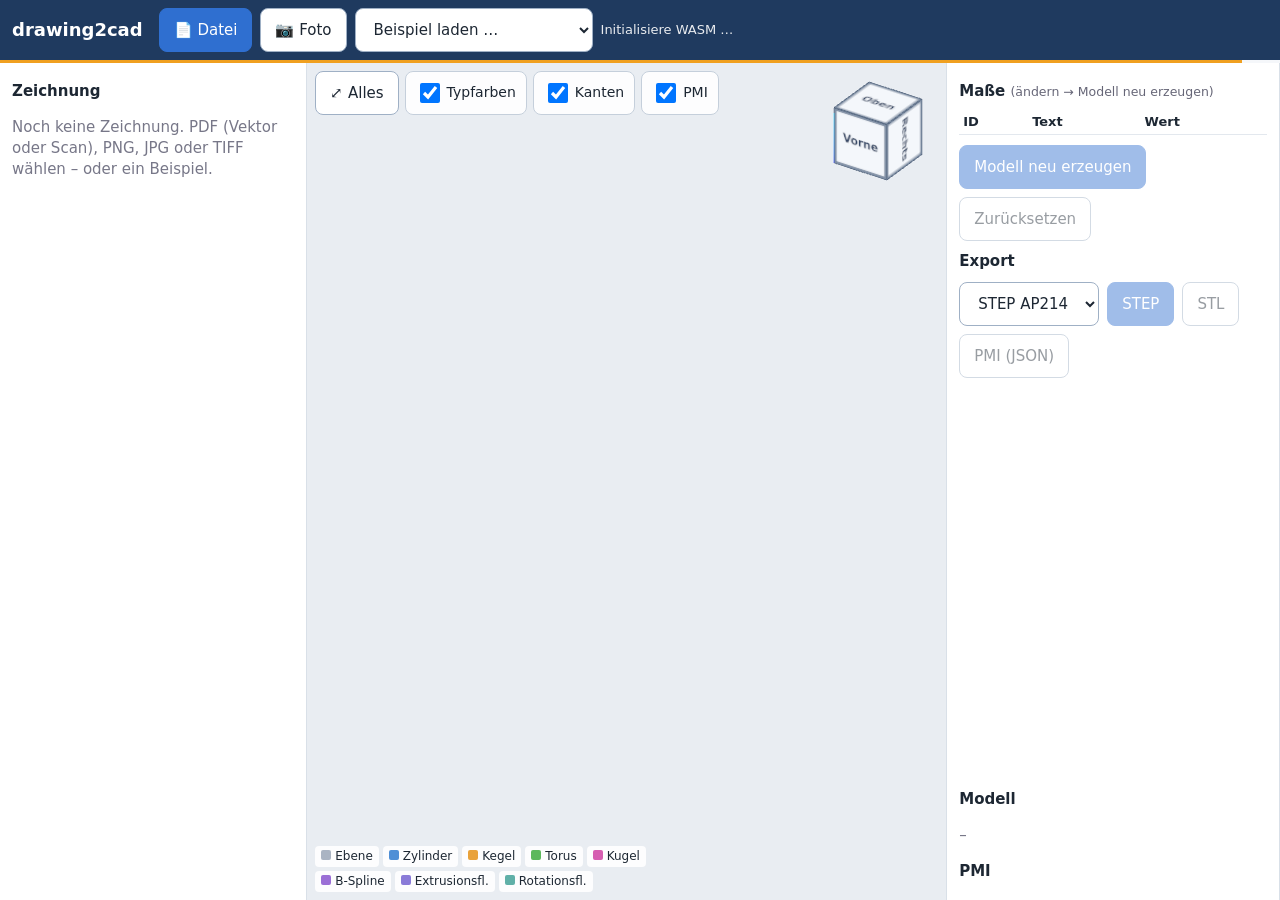
==== index.html @ 1ce8e7d0 "Client-seitige Web-App (GitHub Pages): pdf.js/Raster+OCR → replicad/OCCT im Worker, ViewCube, PMI, S" ====
<!doctype html>
<html lang="de">
<head>
<meta charset="utf-8">
<meta name="viewport" content="width=device-width, initial-scale=1, viewport-fit=cover">
<meta name="theme-color" content="#1f3a5f">
<title>drawing2cad – Zeichnung → 3D-CAD</title>
<link rel="icon" href="data:,">
<link rel="stylesheet" href="app/style.css">
</head>
<body>
<header>
  <h1>drawing2cad</h1>
  <label class="btn primaer">📄 Datei<input id="datei" type="file" accept=".pdf,.png,.jpg,.jpeg,.tif,.tiff,application/pdf,image/*" hidden></label>
  <label class="btn kamera">📷 Foto<input id="kamera" type="file" accept="image/*" capture="environment" hidden></label>
  <select id="beispiel" aria-label="Beispiel laden"><option value="">Beispiel laden …</option></select>
  <span id="status" role="status">Starte …</span>
</header>
<div id="fortschritt"><div></div></div>
<main data-tab="3d">
  <section id="p-zeichnung" class="panel">
    <h2>Zeichnung</h2>
    <div id="vorschau"><p class="leer">Noch keine Zeichnung. PDF (Vektor oder Scan), PNG, JPG oder TIFF wählen – oder ein Beispiel.</p></div>
    <div id="meldungen"></div>
  </section>
  <section id="p-3d" class="panel">
    <div id="ansicht">
      <div id="labels"></div>
      <canvas id="viewcube" title="ViewCube: Fläche, Kante oder Ecke antippen"></canvas>
      <div id="werkzeuge">
        <button id="fit" class="btn" title="Alles zeigen">⤢ Alles</button>
        <label class="chk"><input type="checkbox" id="o-farben" checked> Typfarben</label>
        <label class="chk"><input type="checkbox" id="o-kanten" checked> Kanten</label>
        <label class="chk"><input type="checkbox" id="o-pmi" checked> PMI</label>
      </div>
      <div id="legende"></div>
      <div id="auswahl" hidden></div>
    </div>
  </section>
  <section id="p-masse" class="panel">
    <h2>Maße <small>(ändern → Modell neu erzeugen)</small></h2>
    <table id="masse"><thead><tr><th>ID</th><th>Text</th><th>Wert</th></tr></thead><tbody></tbody></table>
    <div class="zeile"><button id="neu" class="btn primaer" disabled>Modell neu erzeugen</button><button id="zurueck" class="btn" disabled>Zurücksetzen</button></div>
    <h2>Export</h2>
    <div class="zeile">
      <select id="schema" aria-label="STEP-Schema"><option value="AP214IS" selected>STEP AP214</option><option value="AP203">STEP AP203</option><option value="AP242DIS">STEP AP242</option></select>
      <button id="x-step" class="btn primaer" disabled>STEP</button>
      <button id="x-stl" class="btn" disabled>STL</button>
      <button id="x-pmi" class="btn" disabled>PMI (JSON)</button>
    </div>
  </section>
  <section id="p-info" class="panel">
    <h2>Modell</h2>
    <div id="info"><p class="leer">–</p></div>
    <h2>PMI</h2>
    <ul id="pmi"></ul>
  </section>
</main>
<nav id="tabs">
  <button data-tab="zeichnung">Zeichnung</button>
  <button data-tab="3d" class="aktiv">3D</button>
  <button data-tab="masse">Maße</button>
  <button data-tab="info">Info</button>
</nav>
<script type="module" src="app/main.js"></script>
</body>
</html>
---- app/style.css ----
*{box-sizing:border-box}
html,body{margin:0;height:100%;font:15px/1.4 system-ui,-apple-system,"Segoe UI",Roboto,sans-serif;color:#1d2733;background:#f5f7fa}
body{display:flex;flex-direction:column;height:100dvh;overflow:hidden}
header{display:flex;flex-wrap:wrap;gap:8px;align-items:center;padding:8px 12px;padding-top:max(8px,env(safe-area-inset-top));background:#1f3a5f;color:#fff}
header h1{font-size:18px;margin:0 8px 0 0}
#status{flex:1;min-width:160px;font-size:13px;opacity:.9;white-space:nowrap;overflow:hidden;text-overflow:ellipsis}
.btn,select{min-height:44px;padding:0 14px;border:1px solid #9fb0c5;border-radius:8px;background:#fff;color:#1d2733;font:inherit;cursor:pointer;display:inline-flex;align-items:center;gap:6px}
.btn.primaer{background:#2f6fd0;border-color:#2f6fd0;color:#fff}
.btn:disabled{opacity:.45;cursor:default}
header select{max-width:240px}
#fortschritt{height:3px;background:transparent}
#fortschritt div{height:100%;width:0;background:#f0a020;transition:width .2s}
main{flex:1;display:grid;grid-template-columns:minmax(260px,24%) 1fr minmax(300px,26%);grid-template-rows:1fr auto;min-height:0}
#p-zeichnung{grid-row:1/3}
#p-3d{grid-column:2;grid-row:1/3;padding:0;overflow:hidden}
#p-masse{grid-column:3;grid-row:1}
#p-info{grid-column:3;grid-row:2;max-height:38vh}
.panel{overflow:auto;padding:10px 12px;border-right:1px solid #d9e0e8;min-height:0;background:#fff}
h2{font-size:15px;margin:8px 0}
h2 small{font-weight:normal;color:#667}
.leer{color:#778}
#vorschau{position:relative}
#vorschau canvas{width:100%;height:auto;border:1px solid #ccd;display:block}
#vorschau .box{position:absolute;border:2px dashed #2f6fd0;pointer-events:none}
#vorschau .box span{position:absolute;top:-1.4em;left:0;font-size:11px;background:#2f6fd0;color:#fff;padding:0 4px;border-radius:3px;white-space:nowrap}
#meldungen div{font-size:13px;padding:6px 8px;margin:6px 0;border-radius:6px;background:#eef3fa}
#meldungen .fehler{background:#fde8e8;color:#8a1c1c}
#ansicht{position:relative;width:100%;height:100%;touch-action:none}
#ansicht>canvas:first-child{display:block;width:100%;height:100%}
#viewcube{position:absolute;top:8px;right:8px;width:120px;height:120px;cursor:pointer;touch-action:manipulation}
#werkzeuge{position:absolute;left:8px;top:8px;display:flex;flex-wrap:wrap;gap:6px;max-width:calc(100% - 150px)}
.chk{display:inline-flex;align-items:center;gap:4px;min-height:44px;padding:0 10px;background:rgba(255,255,255,.88);border-radius:8px;border:1px solid #c5cfdb;font-size:14px}
.chk input{width:20px;height:20px}
#legende{position:absolute;left:8px;bottom:8px;display:flex;flex-wrap:wrap;gap:4px;font-size:12px;max-width:60%}
#legende span{background:rgba(255,255,255,.88);padding:2px 6px;border-radius:4px}
#legende i{display:inline-block;width:10px;height:10px;margin-right:4px;border-radius:2px}
#auswahl{position:absolute;right:8px;bottom:8px;max-width:min(340px,70%);background:rgba(255,255,255,.95);border:1px solid #c5cfdb;border-radius:8px;padding:8px 10px;font-size:13px;box-shadow:0 2px 8px rgba(0,0,0,.15)}
#auswahl table td{padding:1px 6px 1px 0;vertical-align:top}
#labels{position:absolute;inset:0;pointer-events:none;overflow:hidden}
.pmilabel{position:absolute;left:0;top:0;pointer-events:auto;cursor:pointer;background:#fff8e1;border:1px solid #b8860b;color:#5a4100;border-radius:4px;padding:1px 5px;font-size:12px;white-space:nowrap}
.pmilabel.aktiv{background:#ff3b30;color:#fff;border-color:#a00;z-index:2}
table{border-collapse:collapse;width:100%}
#masse td,#masse th{border-bottom:1px solid #e3e8ee;padding:3px 4px;text-align:left;font-size:13px}
#masse input{width:90px;min-height:40px;font:inherit;padding:0 6px;border:1px solid #9fb0c5;border-radius:6px}
#masse input.geaendert{background:#fff4d6;border-color:#e0a000}
#masse tr.fest td{color:#889}
.zeile{display:flex;flex-wrap:wrap;gap:8px;margin:10px 0}
#info table td{padding:2px 6px 2px 0;font-size:13px}
#pmi{list-style:none;padding:0;margin:0}
#pmi li{padding:8px;border-bottom:1px solid #e3e8ee;cursor:pointer;font-size:13px;min-height:44px}
#pmi li.aktiv{background:#ffe5e3}
#tabs{display:none}
@media (max-width:899px){
  header h1{font-size:16px}
  header .btn,header select{flex:1 1 auto}
  #status{flex-basis:100%;order:9}
  main{display:block;position:relative}
  .panel{position:absolute;inset:0;display:none;border:0}
  main[data-tab=zeichnung] #p-zeichnung,main[data-tab="3d"] #p-3d,main[data-tab=masse] #p-masse,main[data-tab=info] #p-info{display:block}
  #p-info{max-height:none}
  #viewcube{width:96px;height:96px}
  #werkzeuge{max-width:calc(100% - 115px)}
  #legende{display:none}
  #tabs{display:flex;border-top:1px solid #c5cfdb;background:#fff;padding-bottom:env(safe-area-inset-bottom)}
  #tabs button{flex:1;min-height:52px;border:0;background:none;font:inherit;font-size:15px;color:#456}
  #tabs button.aktiv{color:#2f6fd0;font-weight:600;box-shadow:inset 0 3px 0 #2f6fd0}
}
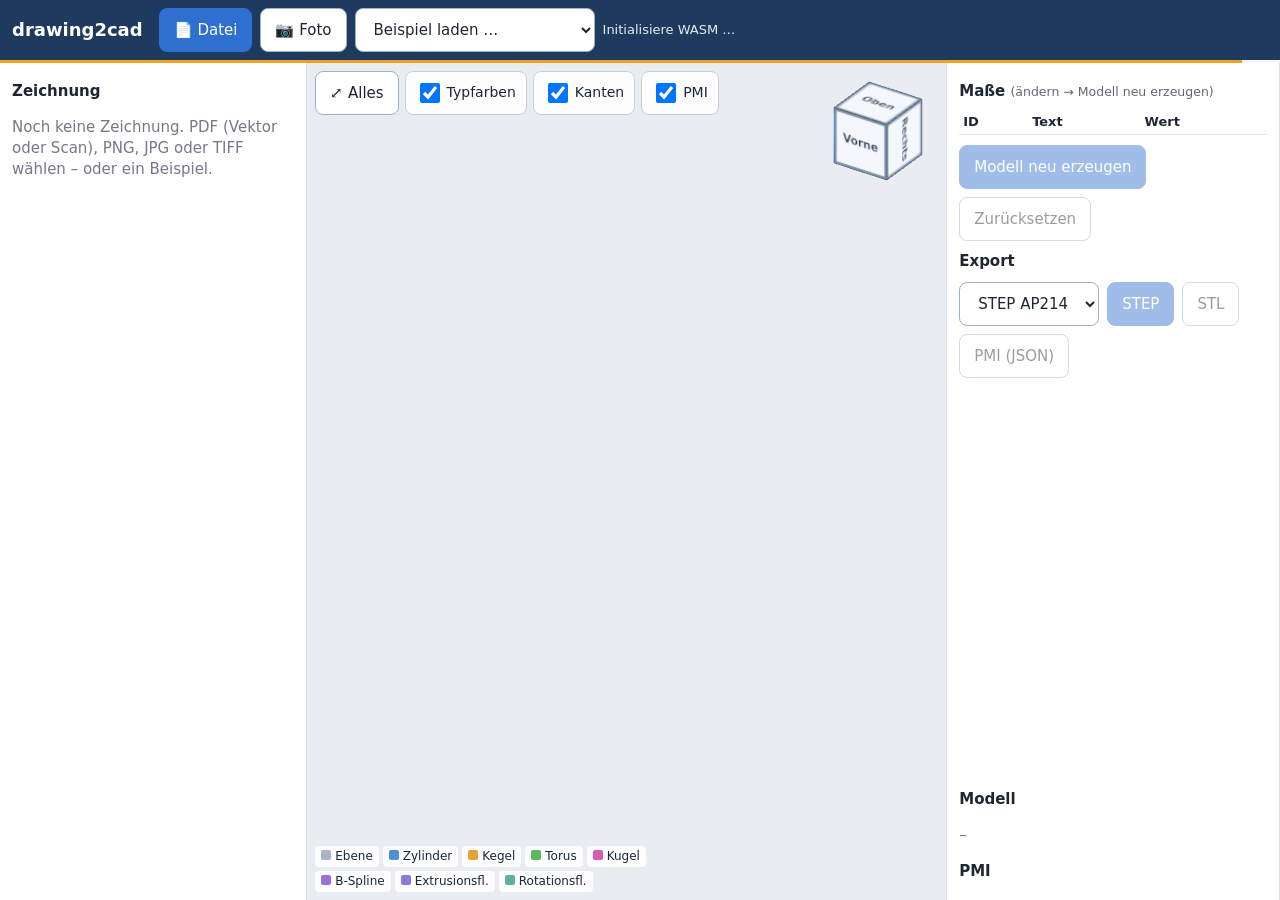
==== commit 79191e4d: "Schnitt- und Einzelheitenansichten (Vektor + Raster), reale Zeichnung (WEBP, 90 dpi, Ansichtsmaßstäb" ====
--- a/index.html
+++ b/index.html
@@ -11,7 +11,7 @@
 <body>
 <header>
   <h1>drawing2cad</h1>
-  <label class="btn primaer">📄 Datei<input id="datei" type="file" accept=".pdf,.png,.jpg,.jpeg,.tif,.tiff,application/pdf,image/*" hidden></label>
+  <label class="btn primaer">📄 Datei<input id="datei" type="file" accept=".pdf,.png,.jpg,.jpeg,.webp,.tif,.tiff,application/pdf,image/*" hidden></label>
   <label class="btn kamera">📷 Foto<input id="kamera" type="file" accept="image/*" capture="environment" hidden></label>
   <select id="beispiel" aria-label="Beispiel laden"><option value="">Beispiel laden …</option></select>
   <span id="status" role="status">Starte …</span>
--- a/app/style.css
+++ b/app/style.css
@@ -22,6 +22,14 @@
 #vorschau{position:relative}
 #vorschau canvas{width:100%;height:auto;border:1px solid #ccd;display:block}
 #vorschau .box{position:absolute;border:2px dashed #2f6fd0;pointer-events:none}
+#vorschau .box.schnitt{border-color:#c0392b;background:repeating-linear-gradient(45deg,rgba(192,57,43,.07) 0 4px,transparent 4px 10px)}
+#vorschau .box.schnitt span{background:#c0392b}
+#vorschau .box.einzelheit{border:2px solid #8e44ad;border-radius:50%}
+#vorschau .box.einzelheit span{background:#8e44ad}
+#vorschau .box.detailkreis{border:2px dotted #8e44ad;border-radius:50%}
+#vorschau .box.detailkreis span{background:#8e44ad}
+#vorschau .box.schnittverlauf{border:none;border-top:3px dashed #c0392b;min-height:2px}
+#vorschau .box.schnittverlauf span{background:#c0392b}
 #vorschau .box span{position:absolute;top:-1.4em;left:0;font-size:11px;background:#2f6fd0;color:#fff;padding:0 4px;border-radius:3px;white-space:nowrap}
 #meldungen div{font-size:13px;padding:6px 8px;margin:6px 0;border-radius:6px;background:#eef3fa}
 #meldungen .fehler{background:#fde8e8;color:#8a1c1c}
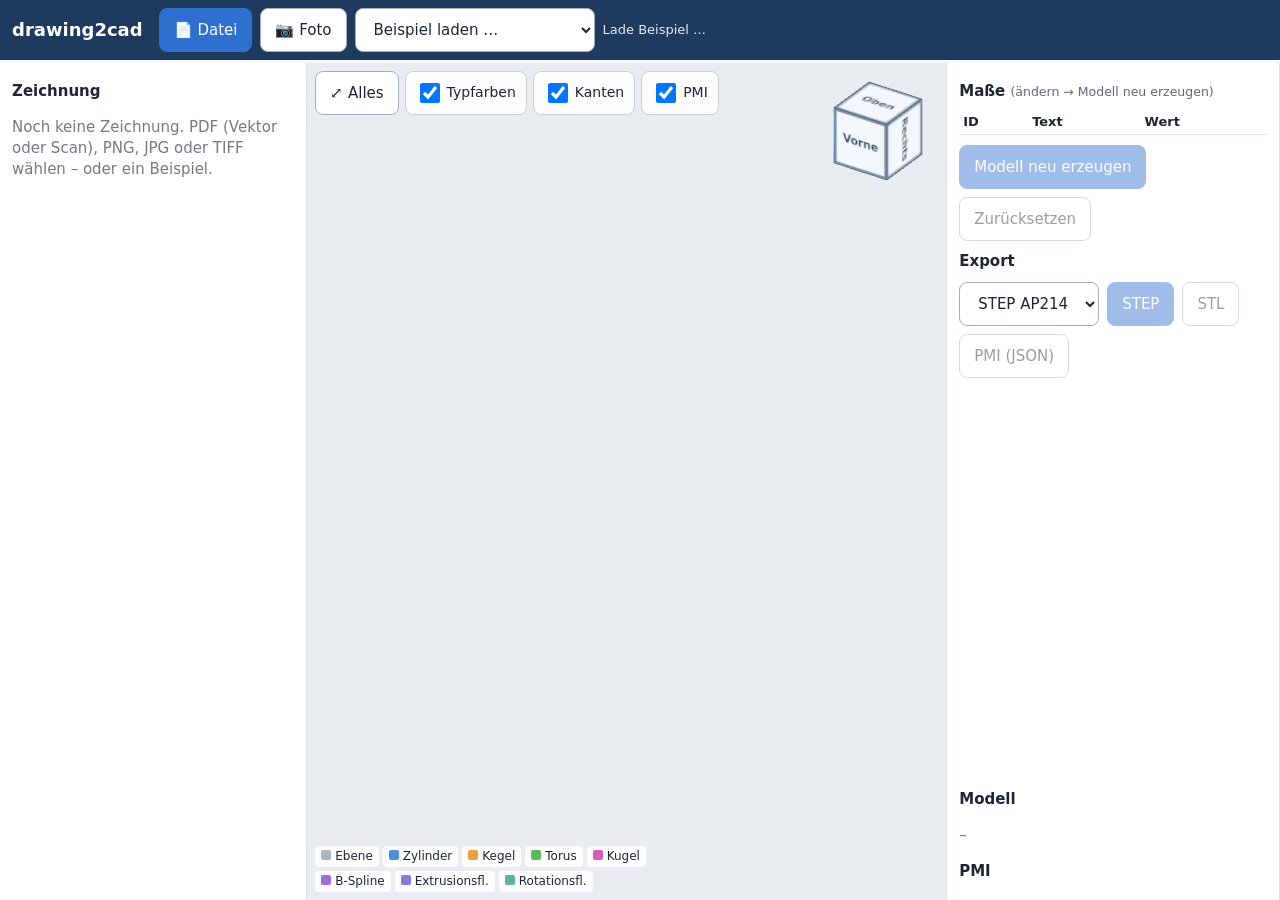
==== commit c905d515: "Schnittkontur bestätigen, bevor daraus 3D wird Geschlossene Bahnen der Schnittansicht werden farbig " ====
--- a/index.html
+++ b/index.html
@@ -21,6 +21,56 @@
   <section id="p-zeichnung" class="panel">
     <h2>Zeichnung</h2>
     <div id="vorschau"><p class="leer">Noch keine Zeichnung. PDF (Vektor oder Scan), PNG, JPG oder TIFF wählen – oder ein Beispiel.</p></div>
+    <div id="schnitt-panel" hidden>
+      <h2>Schnittkontur bestätigen</h2>
+      <div id="sk-actions" class="zeile">
+        <button type="button" id="sk-build" class="btn primaer">3D aus Schnitt</button>
+        <button type="button" id="sk-auto" class="btn">Automatik</button>
+      </div>
+      <p id="schnitt-hinweis" class="leer"></p>
+      <div id="schnitt-liste"></div>
+      <div class="zeile">
+        <button type="button" id="sk-edit" class="btn">Punkte schieben</button>
+        <button type="button" id="sk-punkt" class="btn" hidden>Punkt einfügen</button>
+        <button type="button" id="sk-reset" class="btn">Zurücksetzen</button>
+        <button type="button" id="sk-weg" class="btn">Bahn verwerfen</button>
+      </div>
+      <label>Art
+        <select id="sk-art" aria-label="Drehteil oder Platte">
+          <option value="drehen">Drehen (Rotationsachse)</option>
+          <option value="extrudieren">Extrudieren (Platte)</option>
+        </select>
+      </label>
+      <div id="sk-achse-block">
+        <p class="leer" id="sk-achse-info"></p>
+        <label id="sk-achse-y-label">Achse Y auf dem Blatt (mm)
+          <input id="sk-achse-y" type="number" step="0.1" inputmode="decimal">
+        </label>
+        <div class="zeile">
+          <button type="button" id="sk-achse-hoch" class="btn">Achse ↑</button>
+          <button type="button" id="sk-achse-runter" class="btn">Achse ↓</button>
+          <button type="button" id="sk-achse-tippen" class="btn">Endpunkte antippen</button>
+          <button type="button" id="sk-achse-mitte" class="btn">Mittellinie</button>
+          <button type="button" id="sk-seite" class="btn">Achsenseite wechseln</button>
+        </div>
+      </div>
+      <div id="sk-extr-block" hidden>
+        <label>Tiefe (mm)
+          <input id="sk-tiefe" type="number" step="0.1" min="0.1" inputmode="decimal" value="10">
+        </label>
+        <label>Extrusionsrichtung
+          <select id="sk-dir" aria-label="Extrusionsrichtung">
+            <option value="z">senkrecht zum Blatt (Z)</option>
+            <option value="y">Y</option>
+            <option value="x">X</option>
+          </select>
+        </label>
+      </div>
+      <label>Maßstab (Blatt : Teil, z. B. 2:1 oder 1:2)
+        <input id="sk-scale" type="text" inputmode="decimal" value="1:1" aria-label="Maßstab">
+        <small id="sk-scale-src"></small>
+      </label>
+    </div>
     <div id="meldungen"></div>
   </section>
   <section id="p-3d" class="panel">
--- a/app/style.css
+++ b/app/style.css
@@ -21,6 +21,26 @@
 .leer{color:#778}
 #vorschau{position:relative}
 #vorschau canvas{width:100%;height:auto;border:1px solid #ccd;display:block}
+.blatt{position:relative}
+#konturen{position:absolute;inset:0;width:100%;height:100%;pointer-events:none;z-index:2}
+#konturen polygon,#konturen rect.pick{pointer-events:auto;cursor:pointer}
+#griffe{position:absolute;inset:0;pointer-events:none;z-index:3}
+.griff{position:absolute;width:44px;height:44px;margin:0;padding:0;border:0;border-radius:50%;background:transparent;box-shadow:none;transform:translate(-50%,-50%);pointer-events:auto;touch-action:none}
+.griff::before{content:"";position:absolute;left:50%;top:50%;width:14px;height:14px;border-radius:50%;transform:translate(-50%,-50%);border:2px solid #fff;box-shadow:0 1px 3px rgba(0,0,0,.45)}
+.griff.achse::before{background:#6c2bd9}
+.griff.punkt::before{background:#1d4f9c;width:12px;height:12px}
+#schnitt-panel{margin-top:10px;padding:8px;border:1px solid #d9e0e8;border-radius:8px;background:#f8fafc}
+#schnitt-panel h2{margin-top:0}
+#sk-actions{position:sticky;top:0;z-index:4;background:#f8fafc;padding:4px 0;margin:0}
+#schnitt-liste{display:flex;flex-direction:column;gap:6px;margin:8px 0}
+#schnitt-liste button{text-align:left;justify-content:flex-start;width:100%}
+#schnitt-liste button.aktiv{outline:2px solid #2f6fd0}
+#schnitt-liste i{display:inline-block;width:12px;height:12px;border-radius:2px;margin-right:6px;vertical-align:-1px}
+#schnitt-panel label{display:flex;flex-direction:column;gap:4px;font-size:13px;margin:8px 0}
+#sk-scale,#sk-tiefe,#sk-achse-y{min-height:44px;width:100%;max-width:260px;font:inherit;padding:0 8px;border:1px solid #9fb0c5;border-radius:8px}
+#schnitt-panel select{max-width:100%}
+#sk-scale-src{color:#556}
+#sk-scale.warn{background:#fff4d6;border-color:#e0a000}
 #vorschau .box{position:absolute;border:2px dashed #2f6fd0;pointer-events:none}
 #vorschau .box.schnitt{border-color:#c0392b;background:repeating-linear-gradient(45deg,rgba(192,57,43,.07) 0 4px,transparent 4px 10px)}
 #vorschau .box.schnitt span{background:#c0392b}
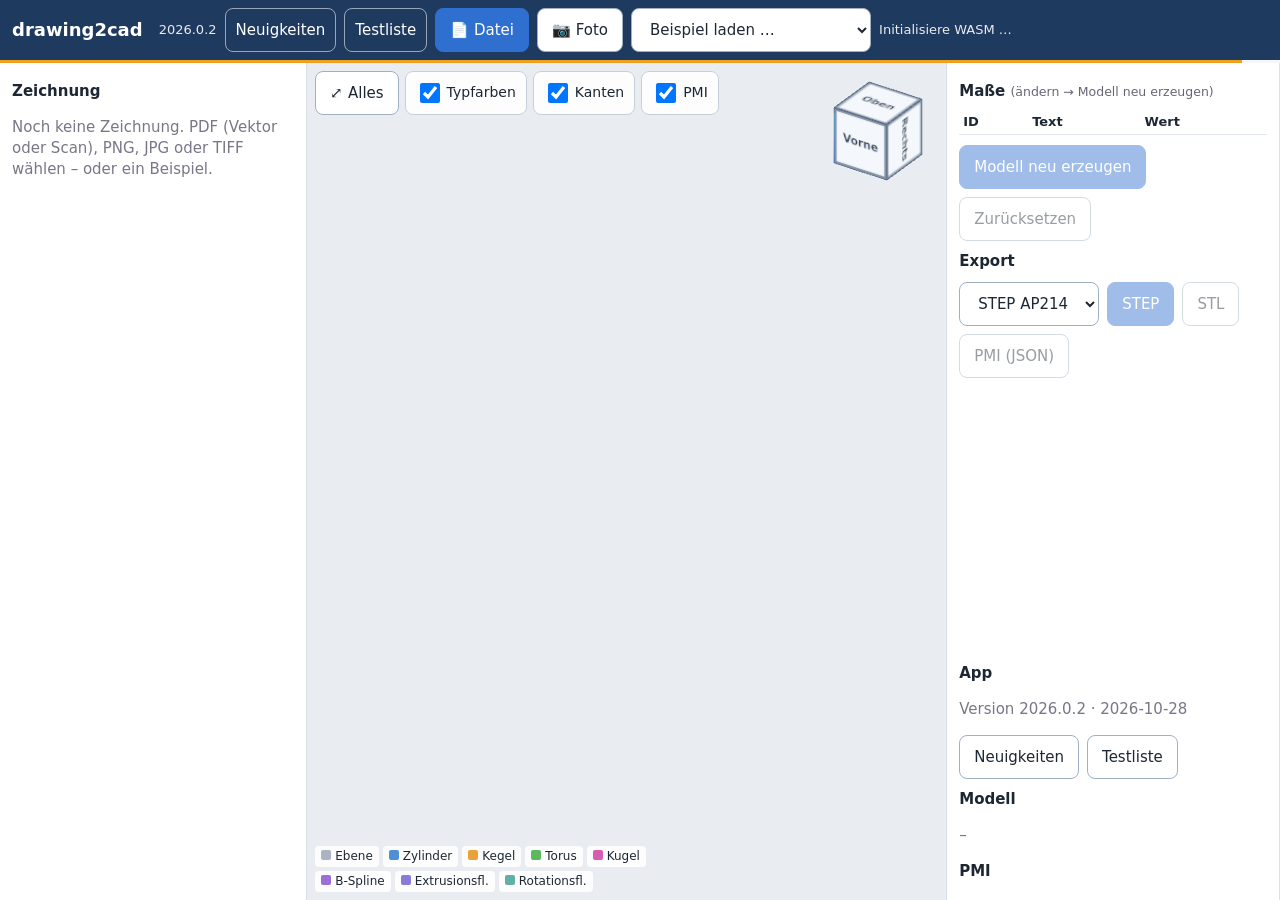
==== commit 26057cc0: "Neuigkeiten und Testliste (Version 2026.0.2) Release Notes öffnen sich nur für wiederkehrende Nutzer" ====
--- a/index.html
+++ b/index.html
@@ -11,6 +11,9 @@
 <body>
 <header>
   <h1>drawing2cad</h1>
+  <span id="app-version" class="ver" title="Version"></span>
+  <button type="button" id="btn-whatsnew" class="btn klein">Neuigkeiten</button>
+  <a id="btn-testliste" class="btn klein" href="test.html" target="_blank" rel="noopener">Testliste</a>
   <label class="btn primaer">📄 Datei<input id="datei" type="file" accept=".pdf,.png,.jpg,.jpeg,.webp,.tif,.tiff,application/pdf,image/*" hidden></label>
   <label class="btn kamera">📷 Foto<input id="kamera" type="file" accept="image/*" capture="environment" hidden></label>
   <select id="beispiel" aria-label="Beispiel laden"><option value="">Beispiel laden …</option></select>
@@ -100,6 +103,12 @@
     </div>
   </section>
   <section id="p-info" class="panel">
+    <h2>App</h2>
+    <p id="app-version-info" class="leer"></p>
+    <div class="zeile">
+      <button type="button" id="btn-whatsnew-info" class="btn">Neuigkeiten</button>
+      <a class="btn" href="test.html" target="_blank" rel="noopener">Testliste</a>
+    </div>
     <h2>Modell</h2>
     <div id="info"><p class="leer">–</p></div>
     <h2>PMI</h2>
--- a/app/style.css
+++ b/app/style.css
@@ -3,6 +3,9 @@
 body{display:flex;flex-direction:column;height:100dvh;overflow:hidden}
 header{display:flex;flex-wrap:wrap;gap:8px;align-items:center;padding:8px 12px;padding-top:max(8px,env(safe-area-inset-top));background:#1f3a5f;color:#fff}
 header h1{font-size:18px;margin:0 8px 0 0}
+header .ver{font-size:13px;opacity:.9;white-space:nowrap}
+header .btn.klein{flex:0 0 auto;padding:0 10px;background:transparent;color:#fff;border-color:rgba(255,255,255,.55)}
+a.btn{text-decoration:none;color:inherit}
 #status{flex:1;min-width:160px;font-size:13px;opacity:.9;white-space:nowrap;overflow:hidden;text-overflow:ellipsis}
 .btn,select{min-height:44px;padding:0 14px;border:1px solid #9fb0c5;border-radius:8px;background:#fff;color:#1d2733;font:inherit;cursor:pointer;display:inline-flex;align-items:center;gap:6px}
 .btn.primaer{background:#2f6fd0;border-color:#2f6fd0;color:#fff}
@@ -77,10 +80,21 @@
 #pmi{list-style:none;padding:0;margin:0}
 #pmi li{padding:8px;border-bottom:1px solid #e3e8ee;cursor:pointer;font-size:13px;min-height:44px}
 #pmi li.aktiv{background:#ffe5e3}
+#whatsnew{position:fixed;inset:0;z-index:80;background:rgba(20,30,40,.4);display:flex;align-items:center;justify-content:center;padding:calc(env(safe-area-inset-top) + 8px) 8px calc(env(safe-area-inset-bottom) + 8px);box-sizing:border-box}
+#whatsnew .wn-box{background:#fff;border-radius:8px;padding:14px 18px;width:min(520px,94vw);max-height:min(84dvh,84vh);overflow:auto;overscroll-behavior:contain;box-shadow:0 8px 30px rgba(0,0,0,.3);font-size:14px}
+#whatsnew .ov-top{position:sticky;top:-14px;z-index:3;display:flex;align-items:center;gap:6px;margin:-14px -18px 8px;padding:6px 6px 6px 18px;background:#fff;border-bottom:1px solid #e3e8ee;border-radius:8px 8px 0 0}
+#whatsnew .ov-top h3{flex:1;margin:0;min-width:0;font-size:17px}
+#whatsnew .ov-x{flex-shrink:0;width:44px;height:44px;border:0;background:none;font-size:22px;font-weight:700;cursor:pointer;color:#1e3a5c}
+#whatsnew .wn-note{margin:0 0 8px;color:#556;font-size:13px}
+#whatsnew h4{margin:12px 0 4px;font-size:14px}
+#whatsnew h4 span{font-weight:normal;color:#667}
+#whatsnew ul{margin:0;padding-left:18px}
+#whatsnew li{margin:4px 0}
 #tabs{display:none}
 @media (max-width:899px){
   header h1{font-size:16px}
   header .btn,header select{flex:1 1 auto}
+  header .btn.klein{flex:0 0 auto}
   #status{flex-basis:100%;order:9}
   main{display:block;position:relative}
   .panel{position:absolute;inset:0;display:none;border:0}
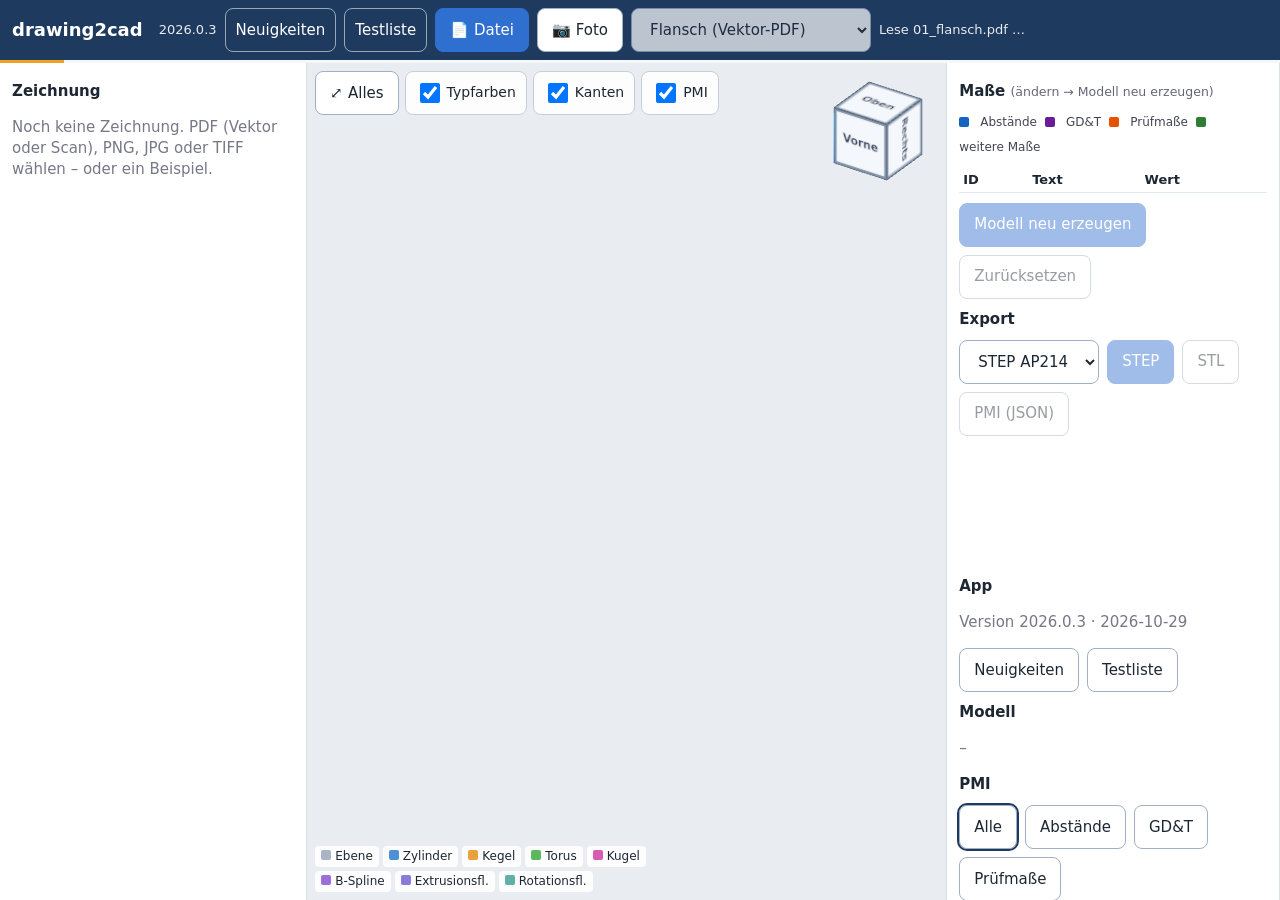
==== commit 7f99a0ff: "Feature-Stack und lesbare 3D-PMI (Version 2026.0.3) Die Testliste lässt sich im gleichen Tab schließ" ====
--- a/index.html
+++ b/index.html
@@ -74,6 +74,12 @@
         <small id="sk-scale-src"></small>
       </label>
     </div>
+    <div id="stack-box" hidden>
+      <h2>Feature-Stack</h2>
+      <p id="stack-conf"></p>
+      <div id="stack-liste"></div>
+      <button type="button" id="sk-stack" class="btn primaer">3D aktualisieren</button>
+    </div>
     <div id="meldungen"></div>
   </section>
   <section id="p-3d" class="panel">
@@ -92,6 +98,7 @@
   </section>
   <section id="p-masse" class="panel">
     <h2>Maße <small>(ändern → Modell neu erzeugen)</small></h2>
+    <p class="leg-masse"><i class="k-abstand"></i> Abstände <i class="k-gdt"></i> GD&amp;T <i class="k-pruef"></i> Prüfmaße <i class="k-mass"></i> weitere Maße</p>
     <table id="masse"><thead><tr><th>ID</th><th>Text</th><th>Wert</th></tr></thead><tbody></tbody></table>
     <div class="zeile"><button id="neu" class="btn primaer" disabled>Modell neu erzeugen</button><button id="zurueck" class="btn" disabled>Zurücksetzen</button></div>
     <h2>Export</h2>
@@ -112,6 +119,13 @@
     <h2>Modell</h2>
     <div id="info"><p class="leer">–</p></div>
     <h2>PMI</h2>
+    <div id="pmi-filter" class="zeile">
+      <button type="button" class="btn klein aktiv" data-filter="alle">Alle</button>
+      <button type="button" class="btn klein" data-filter="abstand">Abstände</button>
+      <button type="button" class="btn klein" data-filter="gdt">GD&amp;T</button>
+      <button type="button" class="btn klein" data-filter="pruef">Prüfmaße</button>
+    </div>
+    <p id="pmi-leer" class="leer" hidden></p>
     <ul id="pmi"></ul>
   </section>
 </main>
--- a/app/style.css
+++ b/app/style.css
@@ -68,13 +68,48 @@
 #auswahl{position:absolute;right:8px;bottom:8px;max-width:min(340px,70%);background:rgba(255,255,255,.95);border:1px solid #c5cfdb;border-radius:8px;padding:8px 10px;font-size:13px;box-shadow:0 2px 8px rgba(0,0,0,.15)}
 #auswahl table td{padding:1px 6px 1px 0;vertical-align:top}
 #labels{position:absolute;inset:0;pointer-events:none;overflow:hidden}
-.pmilabel{position:absolute;left:0;top:0;pointer-events:auto;cursor:pointer;background:#fff8e1;border:1px solid #b8860b;color:#5a4100;border-radius:4px;padding:1px 5px;font-size:12px;white-space:nowrap}
-.pmilabel.aktiv{background:#ff3b30;color:#fff;border-color:#a00;z-index:2}
+.pmilabel{position:absolute;left:0;top:0;pointer-events:auto;cursor:pointer;background:#e8f5e9;border:1px solid #2e7d32;color:#1b5e20;border-radius:4px;padding:2px 6px;font-size:13px;font-weight:600;white-space:nowrap;z-index:2;box-shadow:0 1px 2px rgba(0,0,0,.18)}
+.pmilabel.k-abstand{background:#e3f2fd;border-color:#1565c0;color:#0d47a1}
+.pmilabel.k-gdt{background:#f3e5f5;border-color:#6a1b9a;color:#4a148c}
+.pmilabel.k-pruef{background:#fff3e0;border-color:#e65100;color:#bf360c}
+.pmilabel.k-mass{background:#e8f5e9;border-color:#2e7d32;color:#1b5e20}
+.pmilabel.hover{outline:1px dashed currentColor;opacity:.85}
+.pmilabel.aktiv{background:#ff3b30;color:#fff;border-color:#a00;z-index:3;opacity:1}
+.pmi-leader{position:absolute;inset:0;width:100%;height:100%;pointer-events:none;overflow:visible}
+.pmi-leader line{stroke:#5c6b7a;stroke-width:1}
 table{border-collapse:collapse;width:100%}
 #masse td,#masse th{border-bottom:1px solid #e3e8ee;padding:3px 4px;text-align:left;font-size:13px}
 #masse input{width:90px;min-height:40px;font:inherit;padding:0 6px;border:1px solid #9fb0c5;border-radius:6px}
 #masse input.geaendert{background:#fff4d6;border-color:#e0a000}
 #masse tr.fest td{color:#889}
+#masse tr.k-abstand td:first-child,#pmi li.k-abstand{box-shadow:inset 4px 0 0 #1565c0}
+#masse tr.k-gdt td:first-child,#pmi li.k-gdt{box-shadow:inset 4px 0 0 #6a1b9a}
+#masse tr.k-pruef td:first-child,#pmi li.k-pruef{box-shadow:inset 4px 0 0 #e65100}
+#masse tr.k-mass td:first-child,#pmi li.k-mass{box-shadow:inset 4px 0 0 #2e7d32}
+.leg-masse{font-size:12px;color:#445;display:flex;flex-wrap:wrap;gap:8px;align-items:center}
+.leg-masse i{display:inline-block;width:10px;height:10px;border-radius:2px;margin-right:3px}
+.leg-masse i.k-abstand{background:#1565c0}
+.leg-masse i.k-gdt{background:#6a1b9a}
+.leg-masse i.k-pruef{background:#e65100}
+.leg-masse i.k-mass{background:#2e7d32}
+#pmi-filter .btn.klein{min-height:44px}
+#pmi-filter .btn.aktiv{outline:2px solid #1f3a5f}
+#stack-box{margin-top:10px;padding:8px;border:1px solid #d9e0e8;border-radius:8px;background:#f8fafc}
+#stack-conf{font-weight:600;margin:4px 0 8px}
+#stack-conf.hoch{color:#1b5e20}
+#stack-conf.mittel{color:#8a6d00}
+#stack-conf.niedrig{color:#8a1c1c}
+.stack-step{border:1px solid #d9e0e8;border-radius:8px;padding:8px;margin:8px 0;background:#fff}
+.stack-step.braucht{border-color:#e0a000;background:#fff8e8}
+.stack-step.immodell{border-color:#2e7d32}
+.stack-step .grund{margin:4px 0;font-size:13px;color:#334}
+.stack-step .fehler{color:#8a1c1c;font-size:13px}
+.badge{display:inline-block;padding:2px 6px;border-radius:6px;font-size:12px;margin:0 4px 4px 0;background:#eceff1;color:#37474f}
+.badge.hoch,.badge.bestaetigt{background:#e8f5e9;color:#1b5e20}
+.badge.mittel,.badge.vorschlag{background:#fff8e1;color:#8a6d00}
+.badge.niedrig{background:#fde8e8;color:#8a1c1c}
+.badge.uebersprungen,.badge.rolle{background:#eceff1;color:#546e7a}
+#sk-stack{min-height:48px}
 .zeile{display:flex;flex-wrap:wrap;gap:8px;margin:10px 0}
 #info table td{padding:2px 6px 2px 0;font-size:13px}
 #pmi{list-style:none;padding:0;margin:0}
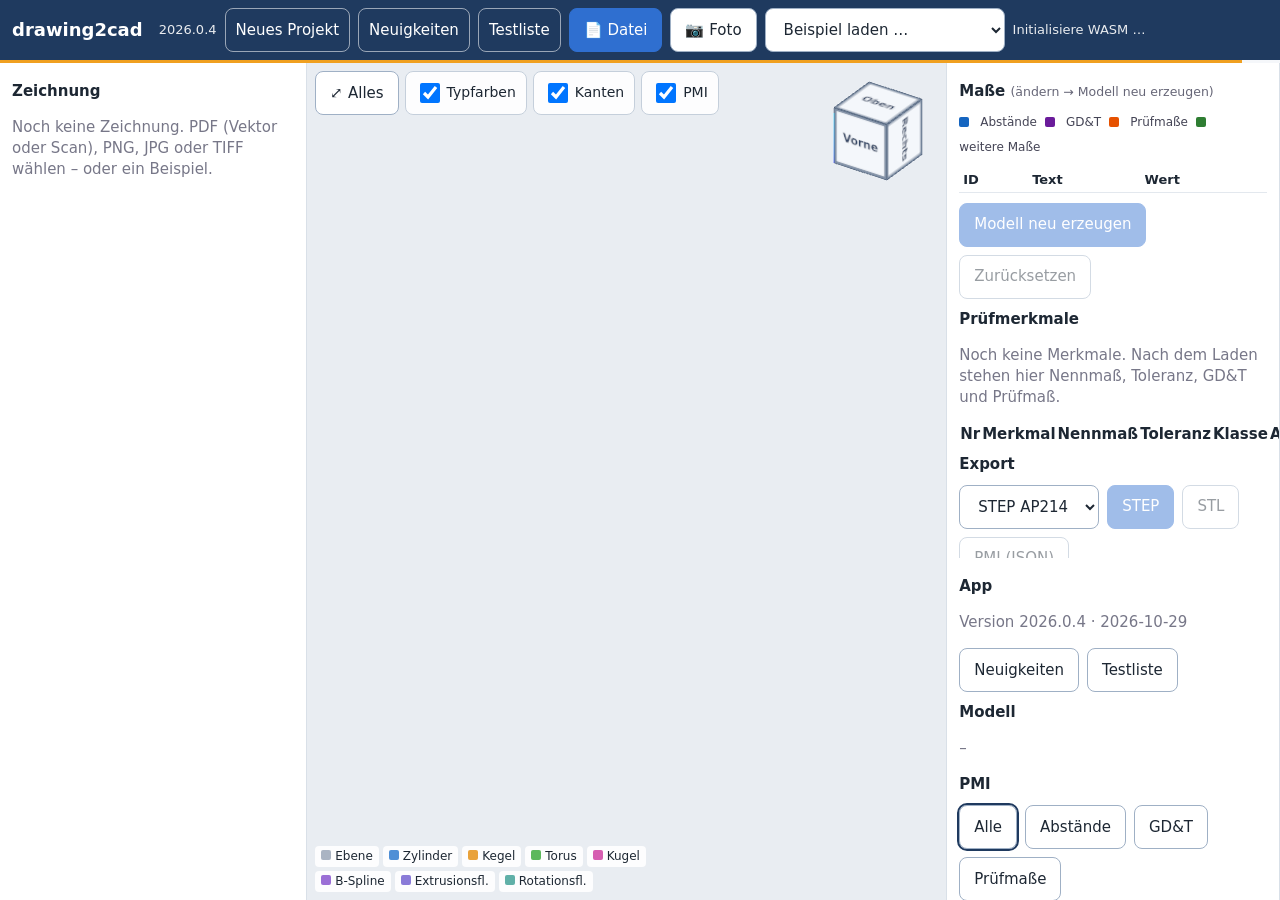
==== commit 01b960b5: "Trainingszeichnungen, Ansichtsbestätigung und Prüfmerkmale (2026.0.4) Martins acht Blatt-CAD-Paare l" ====
--- a/index.html
+++ b/index.html
@@ -12,6 +12,7 @@
 <header>
   <h1>drawing2cad</h1>
   <span id="app-version" class="ver" title="Version"></span>
+  <button type="button" id="btn-neues-projekt" class="btn klein" title="Modell, Maße, PMI und Meldungen löschen">Neues Projekt</button>
   <button type="button" id="btn-whatsnew" class="btn klein">Neuigkeiten</button>
   <a id="btn-testliste" class="btn klein" href="test.html" target="_blank" rel="noopener">Testliste</a>
   <label class="btn primaer">📄 Datei<input id="datei" type="file" accept=".pdf,.png,.jpg,.jpeg,.webp,.tif,.tiff,application/pdf,image/*" hidden></label>
@@ -24,6 +25,32 @@
   <section id="p-zeichnung" class="panel">
     <h2>Zeichnung</h2>
     <div id="vorschau"><p class="leer">Noch keine Zeichnung. PDF (Vektor oder Scan), PNG, JPG oder TIFF wählen – oder ein Beispiel.</p></div>
+    <div id="ansicht-panel" hidden>
+      <h2>Ansichten</h2>
+      <p id="av-conf"></p>
+      <div id="av-liste"></div>
+      <label>Rekonstruktion
+        <select id="av-modus" aria-label="Drehen oder Extrudieren">
+          <option value="auto">Automatik</option>
+          <option value="drehen">Drehen (rotationssymmetrisch)</option>
+          <option value="extrudieren">Extrudieren</option>
+        </select>
+      </label>
+      <div id="av-achse-block">
+        <label>Rotationsachse Y auf dem Blatt (mm)
+          <input id="av-achse" type="number" step="0.1" inputmode="decimal" aria-label="Rotationsachse">
+        </label>
+        <p id="av-achse-src" class="leer"></p>
+      </div>
+      <label>Lücken schließen bis (mm)
+        <input id="av-luecke" type="number" min="0.1" max="3" step="0.1" value="0,45" inputmode="decimal" aria-label="Lückentoleranz">
+      </label>
+      <label class="chk"><input type="checkbox" id="av-schliessen"> Fast geschlossene Kontur mit Gerade schließen</label>
+      <div class="zeile">
+        <button type="button" id="av-bauen" class="btn primaer">3D erzeugen</button>
+        <button type="button" id="av-fit" class="btn">Bögen fitten</button>
+      </div>
+    </div>
     <div id="schnitt-panel" hidden>
       <h2>Schnittkontur bestätigen</h2>
       <div id="sk-actions" class="zeile">
@@ -101,6 +128,9 @@
     <p class="leg-masse"><i class="k-abstand"></i> Abstände <i class="k-gdt"></i> GD&amp;T <i class="k-pruef"></i> Prüfmaße <i class="k-mass"></i> weitere Maße</p>
     <table id="masse"><thead><tr><th>ID</th><th>Text</th><th>Wert</th></tr></thead><tbody></tbody></table>
     <div class="zeile"><button id="neu" class="btn primaer" disabled>Modell neu erzeugen</button><button id="zurueck" class="btn" disabled>Zurücksetzen</button></div>
+    <h2>Prüfmerkmale</h2>
+    <p id="pruef-hinweis" class="leer">Noch keine Merkmale. Nach dem Laden stehen hier Nennmaß, Toleranz, GD&amp;T und Prüfmaß.</p>
+    <table id="pruef"><thead><tr><th>Nr</th><th>Merkmal</th><th>Nennmaß</th><th>Toleranz</th><th>Klasse</th><th>Art</th></tr></thead><tbody></tbody></table>
     <h2>Export</h2>
     <div class="zeile">
       <select id="schema" aria-label="STEP-Schema"><option value="AP214IS" selected>STEP AP214</option><option value="AP203">STEP AP203</option><option value="AP242DIS">STEP AP242</option></select>
--- a/app/style.css
+++ b/app/style.css
@@ -53,6 +53,20 @@
 #vorschau .box.detailkreis span{background:#8e44ad}
 #vorschau .box.schnittverlauf{border:none;border-top:3px dashed #c0392b;min-height:2px}
 #vorschau .box.schnittverlauf span{background:#c0392b}
+#vorschau .box.isometrie{border-color:#8a6a12;border-style:dotted}
+#vorschau .box.isometrie span{background:#8a6a12}
+#vorschau .box.schriftfeld{border-color:#90a0b0}
+#vorschau .box.schriftfeld span{background:#607080}
+#ansicht-panel{margin-top:10px;padding:8px;border:1px solid #d9e0e8;border-radius:8px;background:#f8fafc}
+#ansicht-panel h2{margin-top:0}
+#av-liste{display:flex;flex-direction:column;gap:6px;margin:8px 0}
+.av-row{display:flex;flex-wrap:wrap;gap:6px;align-items:center}
+.av-row select{max-width:100%;min-width:160px}
+#ansicht-panel label{display:flex;flex-direction:column;gap:4px;font-size:13px;margin:8px 0}
+#av-achse,#av-luecke{min-height:44px;width:100%;max-width:220px;font:inherit;padding:0 8px;border:1px solid #9fb0c5;border-radius:8px}
+.stack-conf.hoch{color:#1b5e20}
+.stack-conf.mittel{color:#8a5a00}
+.stack-conf.niedrig{color:#8a1c1c}
 #vorschau .box span{position:absolute;top:-1.4em;left:0;font-size:11px;background:#2f6fd0;color:#fff;padding:0 4px;border-radius:3px;white-space:nowrap}
 #meldungen div{font-size:13px;padding:6px 8px;margin:6px 0;border-radius:6px;background:#eef3fa}
 #meldungen .fehler{background:#fde8e8;color:#8a1c1c}
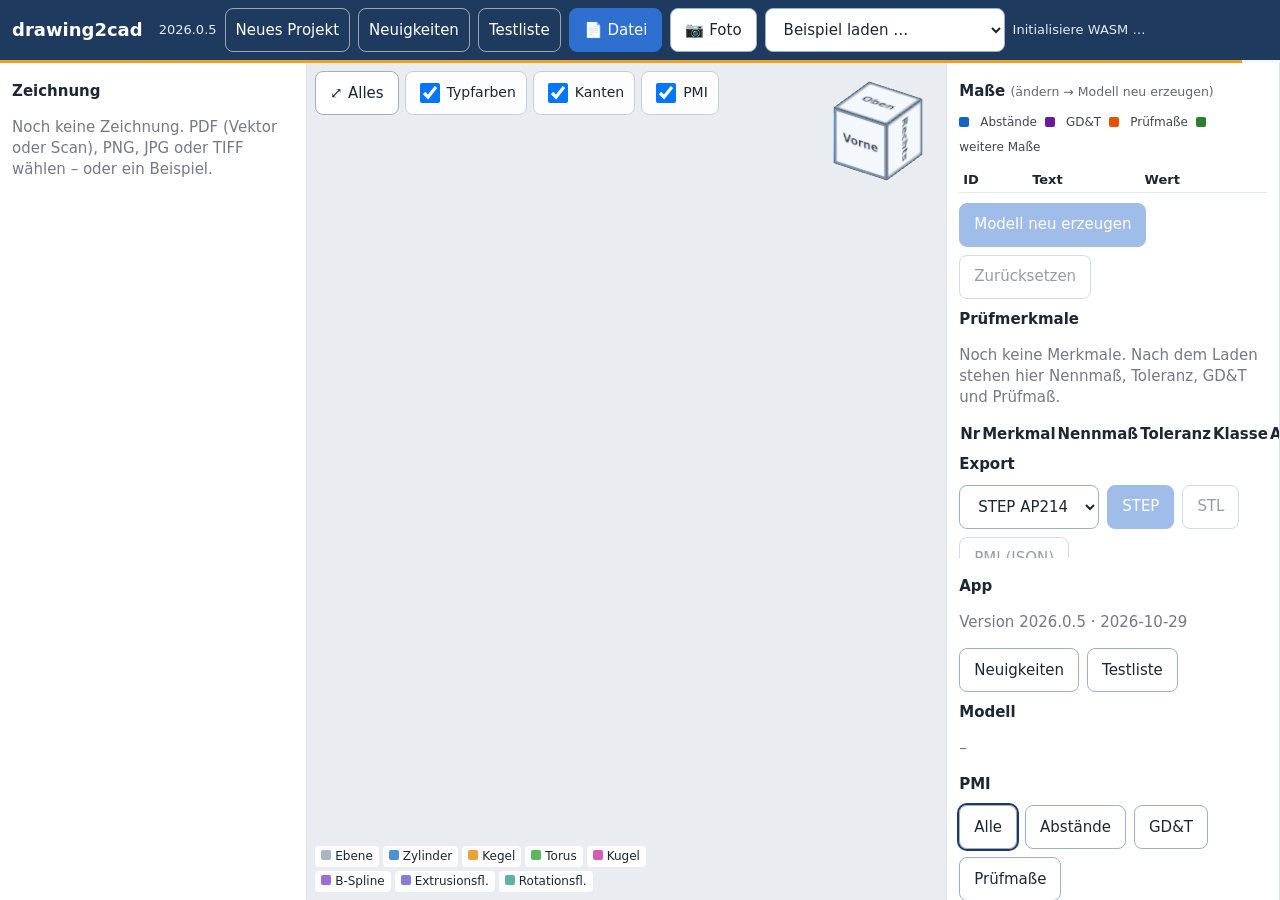
==== commit 030b3b62: "Mittellinie für Drehen und Extrudieren (2026.0.5) Strichlinien und aufgelöste Kurz-lang-Folgen werde" ====
--- a/index.html
+++ b/index.html
@@ -37,10 +37,15 @@
         </select>
       </label>
       <div id="av-achse-block">
-        <label>Rotationsachse Y auf dem Blatt (mm)
+        <p id="av-achse-src" class="leer"></p>
+        <p class="leer">Grüne Bahn = Kontur für Drehen oder Extrudieren. Violett gestrichelt = Mittellinie.</p>
+        <div class="zeile">
+          <button type="button" id="av-achse-mark" class="btn">Linie als Mittellinie</button>
+          <button type="button" id="av-achse-zwei" class="btn">Aus zwei Linien</button>
+        </div>
+        <label>Achse Y auf dem Blatt (mm), wenn sie waagerecht liegt
           <input id="av-achse" type="number" step="0.1" inputmode="decimal" aria-label="Rotationsachse">
         </label>
-        <p id="av-achse-src" class="leer"></p>
       </div>
       <label>Lücken schließen bis (mm)
         <input id="av-luecke" type="number" min="0.1" max="3" step="0.1" value="0,45" inputmode="decimal" aria-label="Lückentoleranz">
@@ -80,9 +85,12 @@
           <button type="button" id="sk-achse-hoch" class="btn">Achse ↑</button>
           <button type="button" id="sk-achse-runter" class="btn">Achse ↓</button>
           <button type="button" id="sk-achse-tippen" class="btn">Endpunkte antippen</button>
-          <button type="button" id="sk-achse-mitte" class="btn">Mittellinie</button>
+          <button type="button" id="sk-achse-mitte" class="btn">Erkannte Mittellinie</button>
+          <button type="button" id="sk-achse-mark" class="btn">Linie als Mittellinie</button>
+          <button type="button" id="sk-achse-zwei" class="btn">Aus zwei Linien</button>
           <button type="button" id="sk-seite" class="btn">Achsenseite wechseln</button>
         </div>
+        <p class="leer">Die grüne Bahn ist die Kontur, die gedreht oder extrudiert wird.</p>
       </div>
       <div id="sk-extr-block" hidden>
         <label>Tiefe (mm)
--- a/app/style.css
+++ b/app/style.css
@@ -26,7 +26,8 @@
 #vorschau canvas{width:100%;height:auto;border:1px solid #ccd;display:block}
 .blatt{position:relative}
 #konturen{position:absolute;inset:0;width:100%;height:100%;pointer-events:none;z-index:2}
-#konturen polygon,#konturen rect.pick{pointer-events:auto;cursor:pointer}
+#konturen polygon,#konturen rect.pick,#konturen polyline[data-bahn]{pointer-events:auto;cursor:pointer}
+#konturen polyline[data-bahn]{pointer-events:none}
 #griffe{position:absolute;inset:0;pointer-events:none;z-index:3}
 .griff{position:absolute;width:44px;height:44px;margin:0;padding:0;border:0;border-radius:50%;background:transparent;box-shadow:none;transform:translate(-50%,-50%);pointer-events:auto;touch-action:none}
 .griff::before{content:"";position:absolute;left:50%;top:50%;width:14px;height:14px;border-radius:50%;transform:translate(-50%,-50%);border:2px solid #fff;box-shadow:0 1px 3px rgba(0,0,0,.45)}
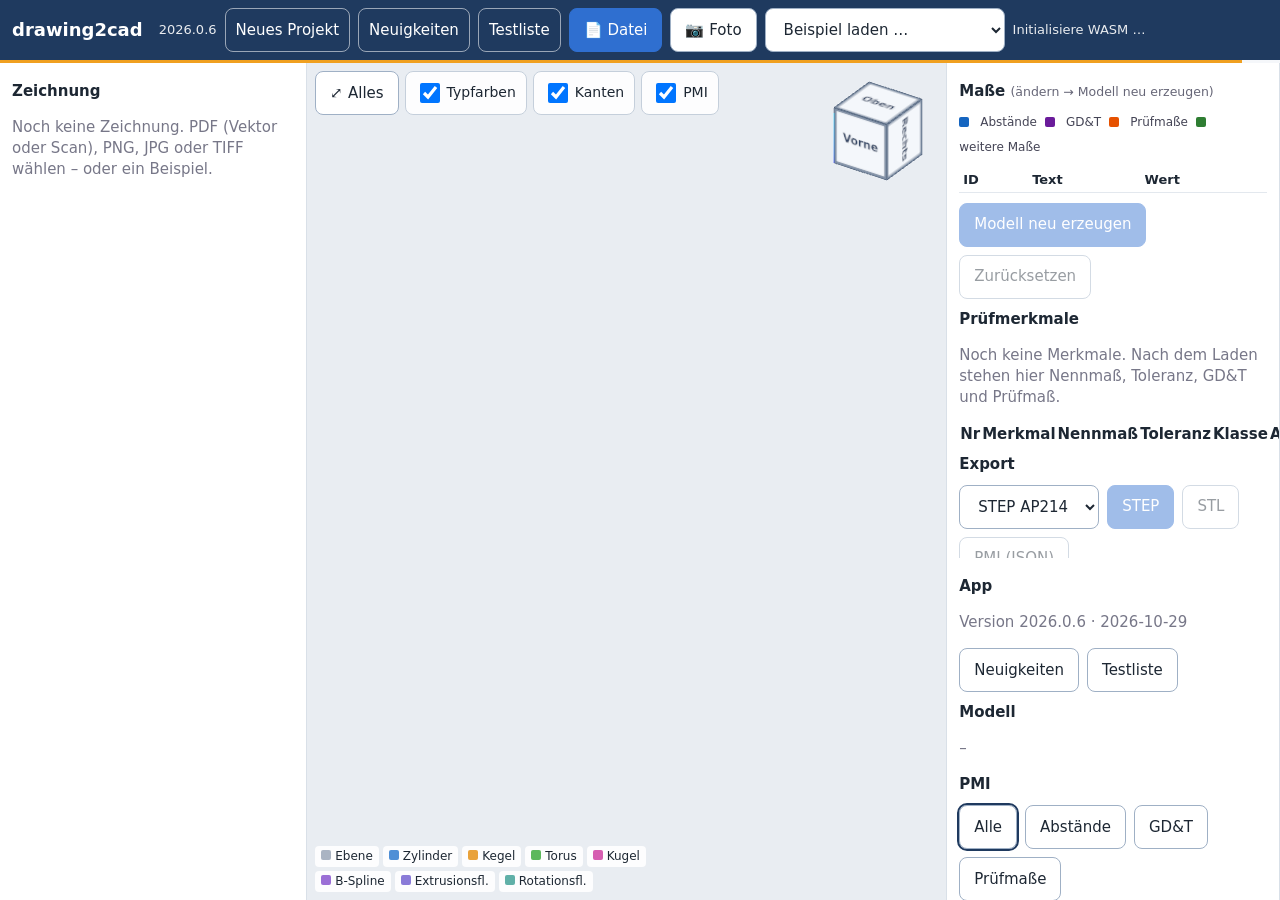
==== commit 39aebc87: "Geführter Ablauf: Ansicht, Halbkontur, Schritt 1 (2026.0.6) Jede Ansicht hat Rolle und Rotieren oder" ====
--- a/index.html
+++ b/index.html
@@ -26,35 +26,57 @@
     <h2>Zeichnung</h2>
     <div id="vorschau"><p class="leer">Noch keine Zeichnung. PDF (Vektor oder Scan), PNG, JPG oder TIFF wählen – oder ein Beispiel.</p></div>
     <div id="ansicht-panel" hidden>
-      <h2>Ansichten</h2>
+      <h2>So arbeiten wir uns vor</h2>
       <p id="av-conf"></p>
-      <div id="av-liste"></div>
-      <label>Rekonstruktion
-        <select id="av-modus" aria-label="Drehen oder Extrudieren">
-          <option value="auto">Automatik</option>
-          <option value="drehen">Drehen (rotationssymmetrisch)</option>
-          <option value="extrudieren">Extrudieren</option>
-        </select>
-      </label>
-      <div id="av-achse-block">
-        <p id="av-achse-src" class="leer"></p>
-        <p class="leer">Grüne Bahn = Kontur für Drehen oder Extrudieren. Violett gestrichelt = Mittellinie.</p>
-        <div class="zeile">
-          <button type="button" id="av-achse-mark" class="btn">Linie als Mittellinie</button>
-          <button type="button" id="av-achse-zwei" class="btn">Aus zwei Linien</button>
-        </div>
-        <label>Achse Y auf dem Blatt (mm), wenn sie waagerecht liegt
-          <input id="av-achse" type="number" step="0.1" inputmode="decimal" aria-label="Rotationsachse">
-        </label>
-      </div>
-      <label>Lücken schließen bis (mm)
-        <input id="av-luecke" type="number" min="0.1" max="3" step="0.1" value="0,45" inputmode="decimal" aria-label="Lückentoleranz">
-      </label>
-      <label class="chk"><input type="checkbox" id="av-schliessen"> Fast geschlossene Kontur mit Gerade schließen</label>
-      <div class="zeile">
-        <button type="button" id="av-bauen" class="btn primaer">3D erzeugen</button>
-        <button type="button" id="av-fit" class="btn">Bögen fitten</button>
-      </div>
+      <ol class="fuehrung">
+        <li>
+          <b>1. Ansicht festlegen</b>
+          <p class="was">Was tun? Bei jeder Ansicht Rolle wählen. Schnitt oder der erste Körper: Rotieren oder Extrudieren. Genau eine Ansicht ist Schritt 1.</p>
+          <p class="wirkung">Wirkung: Nur Schritt 1 wird der erste Körper. Isometrie bleibt draußen. Noch kein Volumen.</p>
+          <div id="av-liste"></div>
+        </li>
+        <li id="av-schritt-achse">
+          <b>2. Mittellinie</b>
+          <p class="was">Was tun? Nur bei Rotieren. Erkannte Achse prüfen, eine Linie antippen oder aus zwei Kanten ableiten.</p>
+          <p class="wirkung" id="av-achse-src">Wirkung: Die violette Linie ist die Rotationsachse. Ohne sie wird nicht rotiert.</p>
+          <div class="zeile">
+            <button type="button" id="av-achse-mark" class="btn">Linie als Mittellinie</button>
+            <button type="button" id="av-achse-zwei" class="btn">Aus zwei Linien</button>
+          </div>
+          <label>Hälfte, die rotiert wird
+            <select id="av-seite" aria-label="Halbkontur">
+              <option value="auto">Größere Hälfte</option>
+              <option value="1">Eine Seite der Achse</option>
+              <option value="-1">Die andere Seite</option>
+            </select>
+          </label>
+          <p class="wirkung" id="av-haelfte"></p>
+          <label>Achse Y (mm), nur wenn sie waagerecht liegt
+            <input id="av-achse" type="number" step="0.1" inputmode="decimal" aria-label="Rotationsachse">
+          </label>
+        </li>
+        <li>
+          <b>3. Kontur</b>
+          <p class="was">Was tun? Die grüne Fläche ansehen. „Bögen fitten“ macht aus kurzen Linien Gerade, Kreisbogen oder Kreis. Haken nur, wenn eine Lücke zu ist.</p>
+          <p class="wirkung">Wirkung: Diese Fläche wird der Querschnitt. Bei Rotieren nur die Hälfte neben der Achse, nicht die ganze Ansicht.</p>
+          <label>Lücken schließen bis (mm)
+            <input id="av-luecke" type="number" min="0.1" max="3" step="0.1" value="0.45" inputmode="decimal" aria-label="Lückentoleranz">
+          </label>
+          <label class="chk"><input type="checkbox" id="av-schliessen"> Fast geschlossene Kontur mit Gerade schließen</label>
+          <button type="button" id="av-fit" class="btn">Bögen fitten</button>
+        </li>
+        <li>
+          <b>4. Schritt 1 erzeugen</b>
+          <p class="was">Was tun? „Schritt 1 erzeugen“ drücken, wenn Rolle, Achse und grüne Hälfte stimmen.</p>
+          <p class="wirkung" id="av-schritt1">Wirkung: In der 3D-Ansicht erscheint der erste Körper. Das Volumen steht danach in der Statuszeile. Vorher ändert sich nichts.</p>
+          <button type="button" id="av-bauen" class="btn primaer">Schritt 1 erzeugen</button>
+          <select id="av-modus" hidden aria-label="Drehen oder Extrudieren">
+            <option value="auto">Automatik</option>
+            <option value="drehen">Drehen</option>
+            <option value="extrudieren">Extrudieren</option>
+          </select>
+        </li>
+      </ol>
     </div>
     <div id="schnitt-panel" hidden>
       <h2>Schnittkontur bestätigen</h2>
@@ -110,10 +132,11 @@
       </label>
     </div>
     <div id="stack-box" hidden>
-      <h2>Feature-Stack</h2>
+      <h2>Konstruktionsschritte</h2>
+      <p class="was">Schritt 1 ist der erste Körper. Jeder weitere Schritt ist ein Zusatz oder ein Abzug. Bestätigen baut sofort neu. „Gelesen“ ändert das Volumen nicht.</p>
       <p id="stack-conf"></p>
       <div id="stack-liste"></div>
-      <button type="button" id="sk-stack" class="btn primaer">3D aktualisieren</button>
+      <button type="button" id="sk-stack" class="btn primaer">Modell aus bestätigten Schritten</button>
     </div>
     <div id="meldungen"></div>
   </section>
--- a/app/style.css
+++ b/app/style.css
@@ -61,6 +61,12 @@
 #ansicht-panel{margin-top:10px;padding:8px;border:1px solid #d9e0e8;border-radius:8px;background:#f8fafc}
 #ansicht-panel h2{margin-top:0}
 #av-liste{display:flex;flex-direction:column;gap:6px;margin:8px 0}
+.fuehrung{margin:8px 0 8px 18px;padding:0}
+.fuehrung>li{margin:12px 0}
+.fuehrung .ruhig{opacity:.55}
+.was,.wirkung{font-size:13px;margin:4px 0}
+.was{color:#1d2733}
+.wirkung{color:#1b5e20}
 .av-row{display:flex;flex-wrap:wrap;gap:6px;align-items:center}
 .av-row select{max-width:100%;min-width:160px}
 #ansicht-panel label{display:flex;flex-direction:column;gap:4px;font-size:13px;margin:8px 0}
